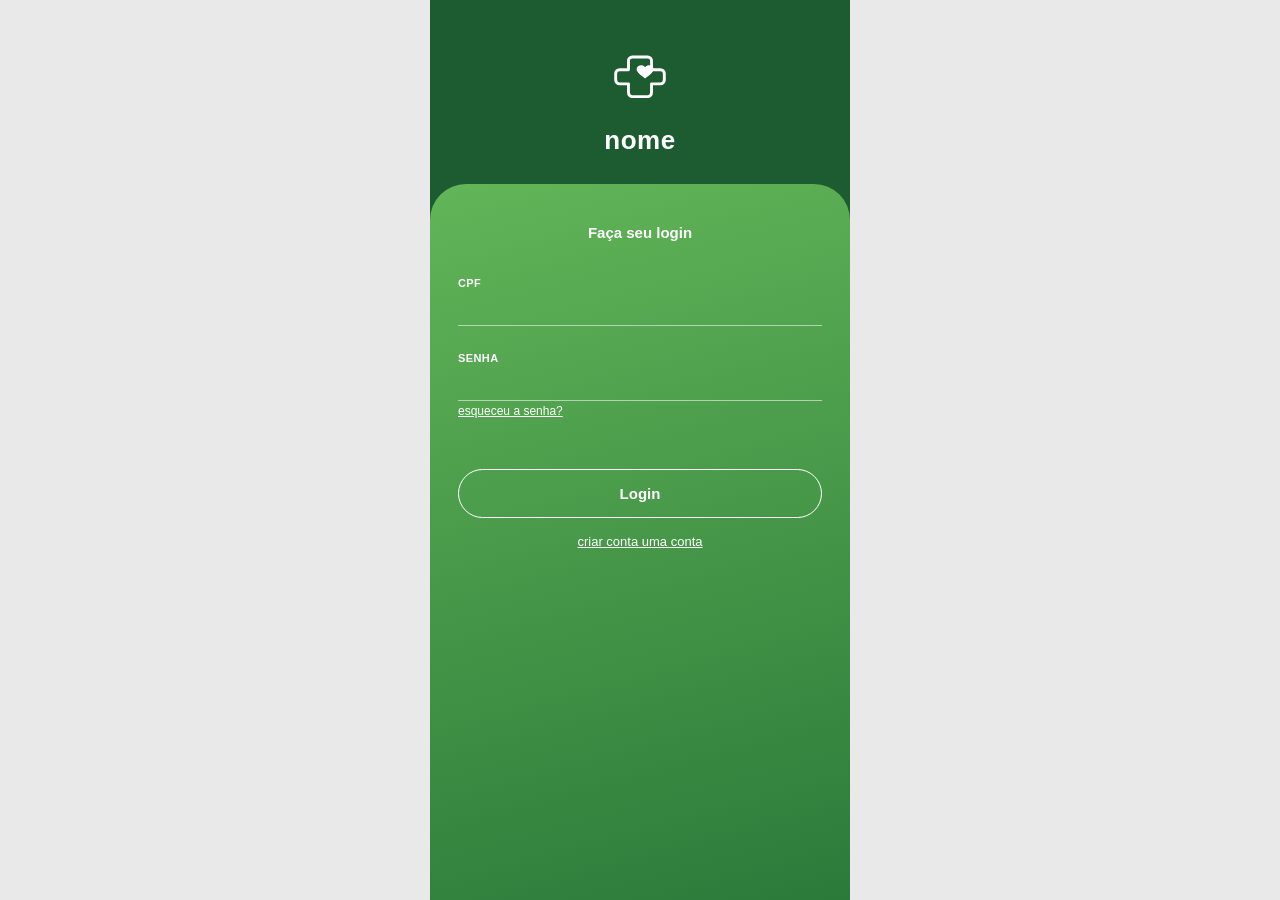
==== index.html @ a0be0cbc "commit" ====
<!DOCTYPE html>
<html lang="pt-br">
<head>
  <meta charset="UTF-8" />
  <meta name="viewport" content="width=device-width, initial-scale=1.0" />
  <title>Login</title>
  <link rel="stylesheet" href="style.css" />
</head>
<body>
  <div class="app">
    <header class="app-header">
      <div class="logo">
        <span class="logo-icon"></span>
        <span>nome</span>
      </div>
    </header>
 
    <main class="app-body center">
      <p class="intro-text">Faça seu login</p>
 
      <form id="login-form">
        <div class="field">
          <label for="cpf">CPF</label>
          <input type="text" id="cpf" name="cpf" placeholder="" required />
        </div>
 
        <div class="field">
          <label for="senha">Senha</label>
          <input type="password" id="senha" name="senha" placeholder="" required />
          <a class="forgot-link" href="recuperar-senha.html">esqueceu a senha?</a>
        </div>
 
        <div class="spacer"></div>
 
        <div class="bottom-area">
          <button type="submit" class="btn">Login</button>
          <a class="secondary-link" href="cadastro.html">criar conta uma conta</a>
        </div>
      </form>
    </main>
  </div>
 
  <script src="app.js"></script>
</body>
</html>
---- style.css ----
:root {
  --green-header: #1d5c30;
  --green-top: #62b558;
  --green-bottom: #2c7a3a;
  --white: #ffffff;
  --yellow: #ffd54a;
  --line: rgba(255, 255, 255, 0.55);
  --placeholder: rgba(255, 255, 255, 0.65);
}

* {
  box-sizing: border-box;
}

html, body {
  margin: 0;
  padding: 0;
  height: 100%;
}

body {
  font-family: "Poppins", "Segoe UI", Arial, sans-serif;
  background: #e9e9e9;
  display: flex;
  justify-content: center;
  align-items: flex-start;
  min-height: 100vh;
}

.app {
  width: 100%;
  max-width: 420px;
  min-height: 100vh;
  background: var(--green-header);
  display: flex;
  flex-direction: column;
  position: relative;
  overflow: hidden;
}

/* ---------- Header ---------- */

.app-header {
  background: var(--green-header);
  padding: 48px 24px 28px;
  text-align: center;
  flex-shrink: 0;
}

.app-header.header-compact {
  padding: 28px 24px 20px;
  text-align: left;
}

.logo {
  display: inline-flex;
  flex-direction: column;
  align-items: center;
  gap: 6px;
}

.logo.logo-inline {
  flex-direction: row;
  gap: 10px;
}

.logo svg {
  width: 64px;
  height: 64px;
}

.logo-inline svg {
  width: 34px;
  height: 34px;
}

.logo span {
  font-size: 26px;
  font-weight: 700;
  color: var(--white);
  letter-spacing: 0.5px;
}

.logo-inline span {
  font-size: 22px;
}

/* ---------- Body card ---------- */

.app-body {
  flex: 1;
  background: linear-gradient(165deg, var(--green-top) 0%, var(--green-bottom) 100%);
  border-radius: 36px 36px 0 0;
  padding: 40px 28px 48px;
  display: flex;
  flex-direction: column;
}

.app-body.center {
  justify-content: flex-start;
  align-items: stretch;
}

.intro-text {
  color: var(--white);
  text-align: center;
  font-size: 15px;
  font-weight: 600;
  margin: 0 0 36px;
}

.intro-text.left {
  text-align: left;
}

/* ---------- Form fields ---------- */

.field {
  margin-bottom: 26px;
}

.field label {
  display: block;
  font-size: 11px;
  font-weight: 700;
  letter-spacing: 0.4px;
  color: var(--white);
  margin-bottom: 8px;
  text-transform: uppercase;
}

.field label.accent {
  color: var(--yellow);
}

.field input,
.field select {
  width: 100%;
  border: none;
  background: transparent;
  border-bottom: 1px solid var(--line);
  padding: 4px 2px 8px;
  font-size: 14px;
  color: var(--white);
  outline: none;
  font-family: inherit;
}

.field input::placeholder {
  color: var(--placeholder);
}

.field select {
  appearance: none;
  -webkit-appearance: none;
  background-color: rgba(0, 0, 0, 0.12);
  border-bottom: none;
  border-radius: 22px;
  padding: 12px 16px;
  font-weight: 600;
  background-image: url("data:image/svg+xml;utf8,<svg xmlns='http://www.w3.org/2000/svg' viewBox='0 0 24 24' fill='white'><path d='M7 10l5 5 5-5z'/></svg>");
  background-repeat: no-repeat;
  background-position: right 14px center;
  background-size: 16px;
}

.field select option {
  color: #222;
}

.forgot-link {
  display: inline-block;
  margin-top: -12px;
  font-size: 12px;
  color: var(--white);
  text-decoration: underline;
}

/* ---------- Buttons ---------- */

.btn {
  display: block;
  width: 100%;
  text-align: center;
  background: transparent;
  border: 1.5px solid var(--white);
  color: var(--white);
  border-radius: 30px;
  padding: 15px 20px;
  font-size: 15px;
  font-weight: 600;
  cursor: pointer;
  text-decoration: none;
  font-family: inherit;
  transition: background 0.2s ease, color 0.2s ease;
}

.btn:hover {
  background: var(--white);
  color: var(--green-bottom);
}

.btn:active {
  transform: scale(0.99);
}

.spacer {
  flex: 1;
}

.bottom-area {
  margin-top: auto;
  padding-top: 24px;
}

.secondary-link {
  display: block;
  text-align: center;
  margin-top: 16px;
  font-size: 13px;
  color: var(--white);
  text-decoration: underline;
}

.message-text {
  color: var(--white);
  font-size: 14px;
  font-weight: 600;
  line-height: 1.6;
  margin: 8px 0 40px;
}

@media (prefers-reduced-motion: reduce) {
  .btn {
    transition: none;
  }
}

/* ---------- Home menu ---------- */

.menu-list {
  display: flex;
  flex-direction: column;
  gap: 16px;
}

.menu-card {
  display: flex;
  align-items: center;
  gap: 14px;
  background: rgba(255, 255, 255, 0.14);
  border: 1px solid rgba(255, 255, 255, 0.35);
  border-radius: 18px;
  padding: 18px 18px;
  text-decoration: none;
  color: var(--white);
  transition: background 0.2s ease;
}

.menu-card:hover {
  background: rgba(255, 255, 255, 0.24);
}

.menu-card .menu-icon {
  width: 34px;
  height: 34px;
  flex-shrink: 0;
}

.menu-card .menu-icon svg {
  width: 100%;
  height: 100%;
}

.menu-card .menu-text {
  flex: 1;
}

.menu-card .menu-title {
  display: block;
  font-size: 15px;
  font-weight: 700;
}

.menu-card .menu-sub {
  display: block;
  font-size: 12px;
  color: rgba(255, 255, 255, 0.8);
  margin-top: 2px;
}

.menu-card .chevron {
  font-size: 18px;
  opacity: 0.8;
}

.logout-link {
  display: block;
  text-align: center;
  margin-top: 28px;
  font-size: 13px;
  color: var(--white);
  opacity: 0.85;
  text-decoration: underline;
}

/* ---------- Checkbox group (pré-triagem) ---------- */

.checkbox-group {
  display: flex;
  flex-direction: column;
  gap: 14px;
}

.checkbox-item {
  display: flex;
  align-items: center;
  gap: 12px;
  cursor: pointer;
  font-size: 14px;
  color: var(--white);
}

.checkbox-item input[type="checkbox"] {
  appearance: none;
  -webkit-appearance: none;
  width: 20px;
  height: 20px;
  border: 1.5px solid var(--white);
  border-radius: 5px;
  flex-shrink: 0;
  position: relative;
  cursor: pointer;
}

.checkbox-item input[type="checkbox"]:checked {
  background: var(--white);
}

.checkbox-item input[type="checkbox"]:checked::after {
  content: "";
  position: absolute;
  left: 6px;
  top: 2px;
  width: 5px;
  height: 10px;
  border: solid var(--green-bottom);
  border-width: 0 2px 2px 0;
  transform: rotate(45deg);
}

.field textarea {
  width: 100%;
  border: none;
  background: rgba(0, 0, 0, 0.12);
  border-radius: 14px;
  padding: 12px 14px;
  font-size: 14px;
  color: var(--white);
  outline: none;
  font-family: inherit;
  resize: vertical;
  min-height: 80px;
}

.field textarea::placeholder {
  color: var(--placeholder);
}

/* ---------- Time slots (agendamento) ---------- */

.slots {
  display: grid;
  grid-template-columns: repeat(3, 1fr);
  gap: 10px;
}

.slot-btn {
  border: 1.5px solid var(--white);
  background: transparent;
  color: var(--white);
  border-radius: 20px;
  padding: 10px 6px;
  font-size: 13px;
  font-weight: 600;
  cursor: pointer;
  font-family: inherit;
}

.slot-btn.selected {
  background: var(--white);
  color: var(--green-bottom);
}

/* ---------- Summary / read-only info (confirmação, perfil) ---------- */

.summary-box {
  background: rgba(255, 255, 255, 0.14);
  border-radius: 16px;
  padding: 18px 20px;
  margin: 0 0 32px;
}

.summary-row {
  display: flex;
  justify-content: space-between;
  font-size: 13px;
  color: var(--white);
  padding: 8px 0;
  border-bottom: 1px solid rgba(255, 255, 255, 0.2);
}

.summary-row:last-child {
  border-bottom: none;
}

.summary-row .label {
  opacity: 0.8;
}

.summary-row .value {
  font-weight: 600;
  text-align: right;
}

.info-list {
  display: flex;
  flex-direction: column;
}

.info-row {
  padding: 14px 0;
  border-bottom: 1px solid rgba(255, 255, 255, 0.25);
}

.info-row .label {
  display: block;
  font-size: 11px;
  font-weight: 700;
  letter-spacing: 0.4px;
  color: rgba(255, 255, 255, 0.75);
  text-transform: uppercase;
  margin-bottom: 4px;
}

.info-row .value {
  display: block;
  font-size: 14px;
  color: var(--white);
  font-weight: 600;
}

.danger-link {
  display: block;
  text-align: center;
  margin-top: 18px;
  font-size: 13px;
  color: #ffb4b4;
  text-decoration: underline;
  background: none;
  border: none;
  cursor: pointer;
  font-family: inherit;
  width: 100%;
}
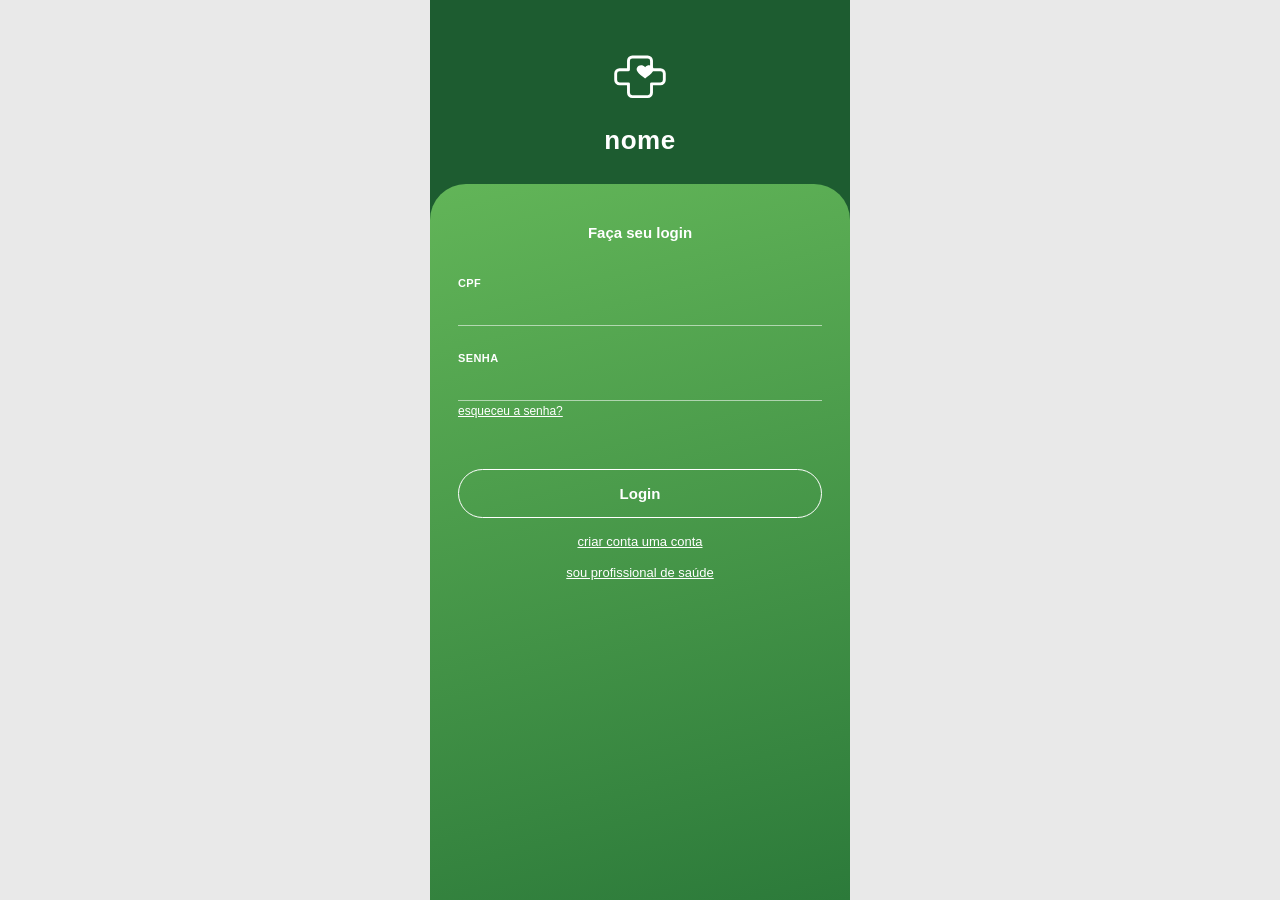
==== commit f7701f52: "commit" ====
--- a/index.html
+++ b/index.html
@@ -21,7 +21,7 @@
       <form id="login-form">
         <div class="field">
           <label for="cpf">CPF</label>
-          <input type="text" id="cpf" name="cpf" placeholder="" required />
+          <input type="text" id="cpf" name="cpf" placeholder="" inputmode="numeric" pattern="[0-9]*" maxlength="11" required />
         </div>
  
         <div class="field">
@@ -35,6 +35,7 @@
         <div class="bottom-area">
           <button type="submit" class="btn">Login</button>
           <a class="secondary-link" href="cadastro.html">criar conta uma conta</a>
+          <a class="secondary-link" href="login-profissional.html">sou profissional de saúde</a>
         </div>
       </form>
     </main>
--- a/style.css
+++ b/style.css
@@ -50,6 +50,37 @@
 .app-header.header-compact {
   padding: 28px 24px 20px;
   text-align: left;
+  display: flex;
+  align-items: center;
+  gap: 14px;
+}
+
+.back-btn {
+  display: flex;
+  align-items: center;
+  justify-content: center;
+  width: 34px;
+  height: 34px;
+  flex-shrink: 0;
+  border-radius: 50%;
+  background: rgba(255, 255, 255, 0.12);
+  color: var(--white);
+  text-decoration: none;
+}
+
+.back-btn svg {
+  width: 18px;
+  height: 18px;
+}
+
+.app-header.center-header {
+  position: relative;
+}
+
+.app-header.center-header .back-btn {
+  position: absolute;
+  left: 24px;
+  top: 48px;
 }
 
 .logo {
@@ -450,6 +481,227 @@
   font-weight: 600;
 }
 
+/* ---------- Tabs (minhas consultas) ---------- */
+
+.tabs {
+  display: flex;
+  background: rgba(255, 255, 255, 0.14);
+  border-radius: 22px;
+  padding: 4px;
+  margin-bottom: 24px;
+}
+
+.tab-btn {
+  flex: 1;
+  border: none;
+  background: transparent;
+  color: var(--white);
+  opacity: 0.75;
+  border-radius: 18px;
+  padding: 10px 6px;
+  font-size: 13px;
+  font-weight: 600;
+  cursor: pointer;
+  font-family: inherit;
+}
+
+.tab-btn.active {
+  background: var(--white);
+  color: var(--green-bottom);
+  opacity: 1;
+}
+
+.tab-panel {
+  display: none;
+}
+
+.tab-panel.active {
+  display: block;
+}
+
+.consulta-card {
+  background: rgba(255, 255, 255, 0.14);
+  border-radius: 16px;
+  padding: 16px 18px;
+  margin-bottom: 14px;
+}
+
+.consulta-card .consulta-top {
+  display: flex;
+  justify-content: space-between;
+  align-items: center;
+  margin-bottom: 6px;
+}
+
+.consulta-card .consulta-especialidade {
+  font-size: 14px;
+  font-weight: 700;
+  color: var(--white);
+}
+
+.consulta-status {
+  font-size: 10px;
+  font-weight: 700;
+  text-transform: uppercase;
+  letter-spacing: 0.4px;
+  padding: 4px 10px;
+  border-radius: 12px;
+}
+
+.consulta-status.agendada {
+  background: var(--yellow);
+  color: var(--green-bottom);
+}
+
+.consulta-status.realizada {
+  background: rgba(255, 255, 255, 0.3);
+  color: var(--white);
+}
+
+.consulta-status.pendente {
+  background: transparent;
+  border: 1.5px solid var(--yellow);
+  color: var(--yellow);
+}
+
+.consulta-card .consulta-action {
+  display: inline-block;
+  margin-top: 10px;
+  font-size: 12px;
+  font-weight: 700;
+  color: var(--white);
+  text-decoration: underline;
+}
+
+.consulta-card .consulta-data {
+  font-size: 12px;
+  color: rgba(255, 255, 255, 0.85);
+}
+
+.consulta-card-link {
+  display: block;
+  text-decoration: none;
+  cursor: pointer;
+}
+
+.empty-state {
+  color: rgba(255, 255, 255, 0.8);
+  font-size: 13px;
+  text-align: center;
+  padding: 32px 12px;
+}
+
+/* ---------- Chatbot (pré-triagem) ---------- */
+
+.app-body.chat-body {
+  display: flex;
+  flex-direction: column;
+  height: 100%;
+}
+
+.chat-messages {
+  flex: 1;
+  overflow-y: auto;
+  display: flex;
+  flex-direction: column;
+  gap: 10px;
+  padding: 4px 2px 16px;
+}
+
+.msg {
+  max-width: 82%;
+  padding: 11px 15px;
+  border-radius: 18px;
+  font-size: 13.5px;
+  line-height: 1.5;
+}
+
+.msg-bot {
+  align-self: flex-start;
+  background: rgba(255, 255, 255, 0.16);
+  color: var(--white);
+  border-bottom-left-radius: 4px;
+}
+
+.msg-user {
+  align-self: flex-end;
+  background: var(--white);
+  color: var(--green-bottom);
+  font-weight: 600;
+  border-bottom-right-radius: 4px;
+}
+
+.chat-input-area {
+  flex-shrink: 0;
+  padding-top: 10px;
+}
+
+.chat-chips {
+  display: flex;
+  flex-wrap: wrap;
+  gap: 8px;
+  margin-bottom: 14px;
+}
+
+.chat-chip {
+  border: 1.5px solid var(--white);
+  background: transparent;
+  color: var(--white);
+  border-radius: 20px;
+  padding: 9px 15px;
+  font-size: 13px;
+  font-weight: 600;
+  cursor: pointer;
+  font-family: inherit;
+}
+
+.chat-chip.selected {
+  background: var(--white);
+  color: var(--green-bottom);
+}
+
+.chat-send-row {
+  display: flex;
+  gap: 8px;
+  align-items: center;
+  margin-bottom: 10px;
+}
+
+.chat-text-input {
+  flex: 1;
+  border: none;
+  border-radius: 22px;
+  background: rgba(255, 255, 255, 0.16);
+  padding: 12px 16px;
+  font-size: 14px;
+  color: var(--white);
+  outline: none;
+  font-family: inherit;
+}
+
+.chat-text-input::placeholder {
+  color: var(--placeholder);
+}
+
+.chat-send-btn {
+  width: 42px;
+  height: 42px;
+  border-radius: 50%;
+  border: none;
+  background: var(--white);
+  color: var(--green-bottom);
+  display: flex;
+  align-items: center;
+  justify-content: center;
+  cursor: pointer;
+  flex-shrink: 0;
+}
+
+.chat-send-btn svg {
+  width: 18px;
+  height: 18px;
+}
+
 .danger-link {
   display: block;
   text-align: center;
